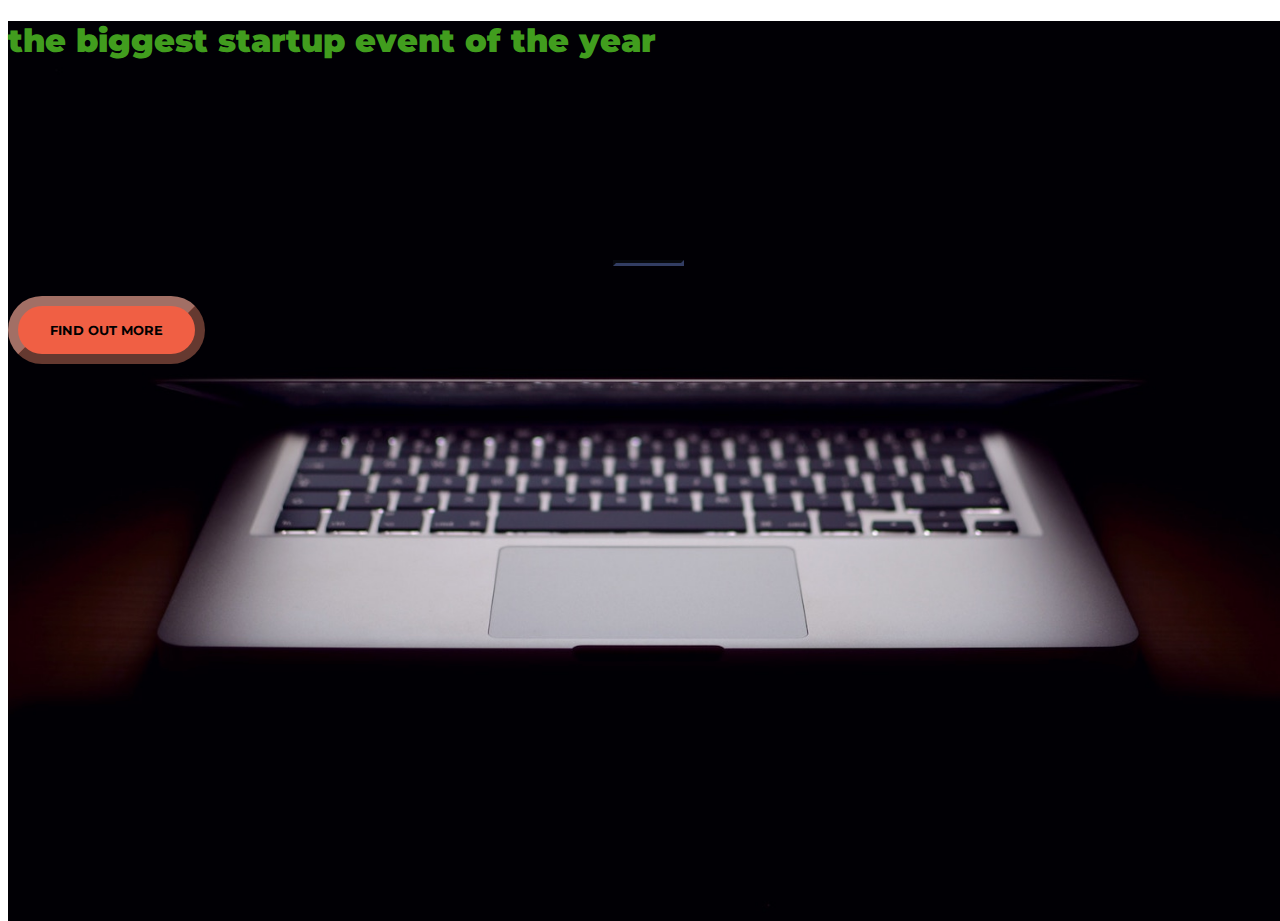
==== index.html @ 38d5190b "Create index.html" ====
<!DOCTYPE html>
<html>
    <head>
        <title>First landing page</title>
        <link rel="stylesheet" href="https://stackpath.bootstrapcdn.com/bootstrap/4.2.1/css/bootstrap.min.css" integrity="sha384-GJzZqFGwb1QTTN6wy59ffF1BuGJpLSa9DkKMp0DgiMDm4iYMj70gZWKYbI706tWS" crossorigin="anonymous">
        <link href="https://fonts.googleapis.com/css?family=Montserrat" rel="stylesheet">
        <link rel="stylesheet" type="text/css" href="5.2 firstLandingPage.css">
    </head>
    <body>
        <header class="startup2 text-center text-white d-flex">
            <div class="container my-auto">
                <div class="row">
                    <div class="col-lg-12 my-auto">
                        <h1 class="text-uppercase faded">
                            <strong>the biggest startup event of the year</strong>
                        </h1>
                        <hr>                        
                    </div>
                    <div class="col-lg-12 my-auto">
                        <!--mailchimp code-->
                        <!-- Begin Mailchimp Signup Form -->
                        <link href="//cdn-images.mailchimp.com/embedcode/classic-10_7.css" rel="stylesheet" type="text/css">
                        <style type="text/css">
                            #mc_embed_signup{clear:left; font:14px Helvetica,Arial,sans-serif; }
                            /* Add your own Mailchimp form style overrides in your site stylesheet or in this style block.
                            We recommend moving this block and the preceding CSS link to the HEAD of your HTML file. */
                        </style>
                        <div id="mc_embed_signup">
                        <form action="https://healthyU.us7.list-manage.com/subscribe/post?u=a28902cea9592ba4689d205e9&amp;id=e1366fe834" method="post" id="mc-embedded-subscribe-form" name="mc-embedded-subscribe-form" class="validate" target="_blank" novalidate>
                            <div id="mc_embed_signup_scroll">
                            <div id="mce-responses" class="clear">
                                <div class="response" id="mce-error-response" style="display:none"></div>
                                <div class="response" id="mce-success-response" style="display:none"></div>
                            </div>    <!-- real people should not fill this in and expect good things - do not remove this or risk form bot signups-->
                            <div style="position: absolute; left: -5000px;" aria-hidden="true"><input type="text" name="b_a28902cea9592ba4689d205e9_e1366fe834" tabindex="-1" value=""></div>
                            <div class="clear"><input class="btn btn-primary btn-xl" type="submit" value="Find out more" name="subscribe" id="mc-embedded-subscribe" class="button"></div>
                            </div>
                        </form>
                        </div>
                        <script type='text/javascript' src='//s3.amazonaws.com/downloads.mailchimp.com/js/mc-validate.js'></script><script type='text/javascript'>(function($) {window.fnames = new Array(); window.ftypes = new Array();fnames[0]='EMAIL';ftypes[0]='email';fnames[1]='FNAME';ftypes[1]='text';fnames[2]='LNAME';ftypes[2]='text';fnames[3]='ADDRESS';ftypes[3]='address';fnames[4]='PHONE';ftypes[4]='phone';}(jQuery));var $mcj = jQuery.noConflict(true);</script>
                        <!--End mc_embed_signup-->
                    </div>
                </div>                
            </div>
        </header>
 
        <!--The javascipts need to load after the website is loaded-->
        <!--script src="https://code.jquery.com/jquery-3.3.1.slim.min.js" integrity="sha384-q8i/X+965DzO0rT7abK41JStQIAqVgRVzpbzo5smXKp4YfRvH+8abtTE1Pi6jizo" crossorigin="anonymous"></script>
        <script src="https://cdnjs.cloudflare.com/ajax/libs/popper.js/1.14.6/umd/popper.min.js" integrity="sha384-wHAiFfRlMFy6i5SRaxvfOCifBUQy1xHdJ/yoi7FRNXMRBu5WHdZYu1hA6ZOblgut" crossorigin="anonymous"></script>
        <script src="https://stackpath.bootstrapcdn.com/bootstrap/4.2.1/js/bootstrap.min.js" integrity="sha384-B0UglyR+jN6CkvvICOB2joaf5I4l3gm9GU6Hc1og6Ls7i6U/mkkaduKaBhlAXv9k" crossorigin="anonymous"></script>-->
    </body>
</html>
---- 5.2 firstLandingPage.css ----
body,
html {
  width: 100%;
  height: 100%; 
}

body {
  font-family: 'Montserrat', sans-serif;
}

hr {
  max-width: 65px;
  border-width: 3px;
  border-color: rgb(50, 61, 99); 
}

.faded {
    color: rgba(84, 202, 37, 0.8);
}

header.startup2 {
    background-position: center;
    background-image: url("5.3 firstLandingPage.jpg");
    background-size: cover;
    height: 100%;
}

header.startup2 hr {
    margin-top: 200px;
    margin-bottom: 30px;
}

header.startup2 h1 {
    font-size: 2rem;
}

.btn {
    font-weight: 700;
    text-transform:  uppercase;
    border-radius: 300px;
    font-family: 'Montserrat', sans-serif;
}

.btn-xl {
    padding: 1rem 2rem;
}

.btn-primary {
    background-color: #F05F44;
    border-color: rgba(133, 118, 115, 0.726);
    border-width: 10px;
}

.btn-primary:hover {
    background-color: #ee4b08;
    border-color: rgba(133, 118, 115, 0.726);
    border-width: 15px;
    cursor: pointer;
}
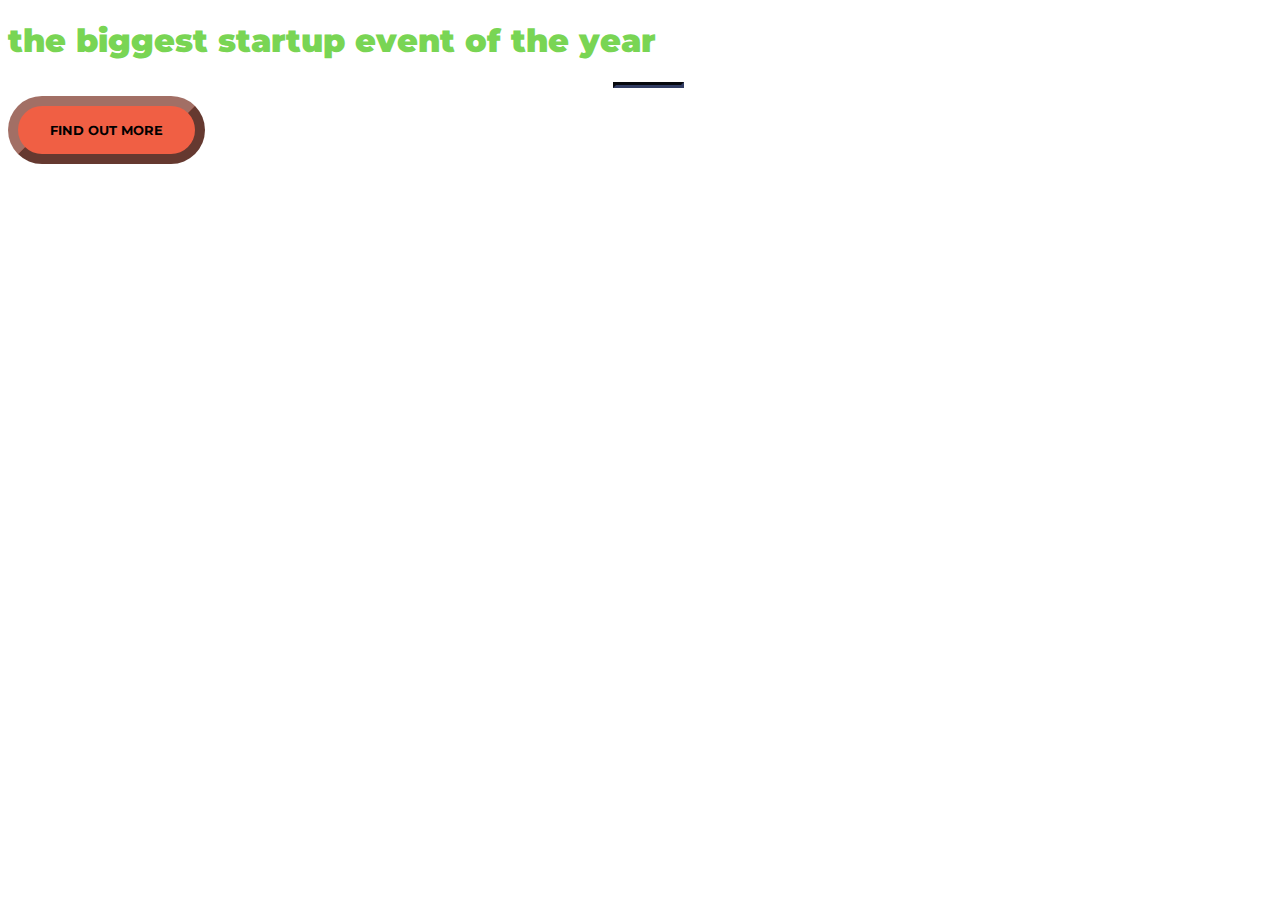
==== commit ce29b574: "Add files via upload" ====
--- a/index.html
+++ b/index.html
@@ -1,52 +1,42 @@
 <!DOCTYPE html>
 <html>
-    <head>
+  <head>
         <title>First landing page</title>
         <link rel="stylesheet" href="https://stackpath.bootstrapcdn.com/bootstrap/4.2.1/css/bootstrap.min.css" integrity="sha384-GJzZqFGwb1QTTN6wy59ffF1BuGJpLSa9DkKMp0DgiMDm4iYMj70gZWKYbI706tWS" crossorigin="anonymous">
         <link href="https://fonts.googleapis.com/css?family=Montserrat" rel="stylesheet">
         <link rel="stylesheet" type="text/css" href="5.2 firstLandingPage.css">
-    </head>
-    <body>
-        <header class="startup2 text-center text-white d-flex">
-            <div class="container my-auto">
-                <div class="row">
-                    <div class="col-lg-12 my-auto">
-                        <h1 class="text-uppercase faded">
-                            <strong>the biggest startup event of the year</strong>
-                        </h1>
-                        <hr>                        
-                    </div>
-                    <div class="col-lg-12 my-auto">
-                        <!--mailchimp code-->
-                        <!-- Begin Mailchimp Signup Form -->
-                        <link href="//cdn-images.mailchimp.com/embedcode/classic-10_7.css" rel="stylesheet" type="text/css">
-                        <style type="text/css">
-                            #mc_embed_signup{clear:left; font:14px Helvetica,Arial,sans-serif; }
-                            /* Add your own Mailchimp form style overrides in your site stylesheet or in this style block.
-                            We recommend moving this block and the preceding CSS link to the HEAD of your HTML file. */
-                        </style>
-                        <div id="mc_embed_signup">
-                        <form action="https://healthyU.us7.list-manage.com/subscribe/post?u=a28902cea9592ba4689d205e9&amp;id=e1366fe834" method="post" id="mc-embedded-subscribe-form" name="mc-embedded-subscribe-form" class="validate" target="_blank" novalidate>
-                            <div id="mc_embed_signup_scroll">
-                            <div id="mce-responses" class="clear">
-                                <div class="response" id="mce-error-response" style="display:none"></div>
-                                <div class="response" id="mce-success-response" style="display:none"></div>
-                            </div>    <!-- real people should not fill this in and expect good things - do not remove this or risk form bot signups-->
-                            <div style="position: absolute; left: -5000px;" aria-hidden="true"><input type="text" name="b_a28902cea9592ba4689d205e9_e1366fe834" tabindex="-1" value=""></div>
-                            <div class="clear"><input class="btn btn-primary btn-xl" type="submit" value="Find out more" name="subscribe" id="mc-embedded-subscribe" class="button"></div>
-                            </div>
-                        </form>
-                        </div>
-                        <script type='text/javascript' src='//s3.amazonaws.com/downloads.mailchimp.com/js/mc-validate.js'></script><script type='text/javascript'>(function($) {window.fnames = new Array(); window.ftypes = new Array();fnames[0]='EMAIL';ftypes[0]='email';fnames[1]='FNAME';ftypes[1]='text';fnames[2]='LNAME';ftypes[2]='text';fnames[3]='ADDRESS';ftypes[3]='address';fnames[4]='PHONE';ftypes[4]='phone';}(jQuery));var $mcj = jQuery.noConflict(true);</script>
-                        <!--End mc_embed_signup-->
-                    </div>
-                </div>                
-            </div>
-        </header>
- 
-        <!--The javascipts need to load after the website is loaded-->
-        <!--script src="https://code.jquery.com/jquery-3.3.1.slim.min.js" integrity="sha384-q8i/X+965DzO0rT7abK41JStQIAqVgRVzpbzo5smXKp4YfRvH+8abtTE1Pi6jizo" crossorigin="anonymous"></script>
-        <script src="https://cdnjs.cloudflare.com/ajax/libs/popper.js/1.14.6/umd/popper.min.js" integrity="sha384-wHAiFfRlMFy6i5SRaxvfOCifBUQy1xHdJ/yoi7FRNXMRBu5WHdZYu1hA6ZOblgut" crossorigin="anonymous"></script>
-        <script src="https://stackpath.bootstrapcdn.com/bootstrap/4.2.1/js/bootstrap.min.js" integrity="sha384-B0UglyR+jN6CkvvICOB2joaf5I4l3gm9GU6Hc1og6Ls7i6U/mkkaduKaBhlAXv9k" crossorigin="anonymous"></script>-->
-    </body>
-</html>+  </head>
+  <body>
+    <header class="startup text-center text-white d-flex">
+      <div class="container my-auto">
+        <div class="row">
+          <div class="col-lg-12 my-auto">
+            <h1 class="text-uppercase faded">
+              <strong>the biggest startup event of the year</strong>
+            </h1>
+            <hr>
+          </div>
+          <div class="col-lg-12 my-auto">
+			<!-- Begin Mailchimp Signup Form -->
+			<style type="text/css">
+				#mc_embed_signup{clear:left; font:14px Helvetica,Arial,sans-serif; }
+				/* Add your own Mailchimp form style overrides in your site stylesheet or in this style block.
+				   We recommend moving this block and the preceding CSS link to the HEAD of your HTML file. */
+			</style>
+			<div id="mc_embed_signup">
+			<form action="https://healthyU.us7.list-manage.com/subscribe/post?u=a28902cea9592ba4689d205e9&amp;id=18b9a1ef9e" method="post" id="mc-embedded-subscribe-form" name="mc-embedded-subscribe-form" class="validate" target="_blank" novalidate>
+				<!-- real people should not fill this in and expect good things - do not remove this or risk form bot signups-->
+				<div style="position: absolute; left: -5000px;" aria-hidden="true"><input type="text" name="b_a28902cea9592ba4689d205e9_18b9a1ef9e" tabindex="-1" value=""></div>
+				<div class="clear"><input class="btn btn-primary btn-xl" type="submit" value="Find out more" name="subscribe" id="mc-embedded-subscribe" class="button"></div>
+			</div>
+			</form>
+			</div>
+<!--End mc_embed_signup-->
+          </div>
+        </div>
+      </div>
+    </header>
+
+  </body>
+
+</html>
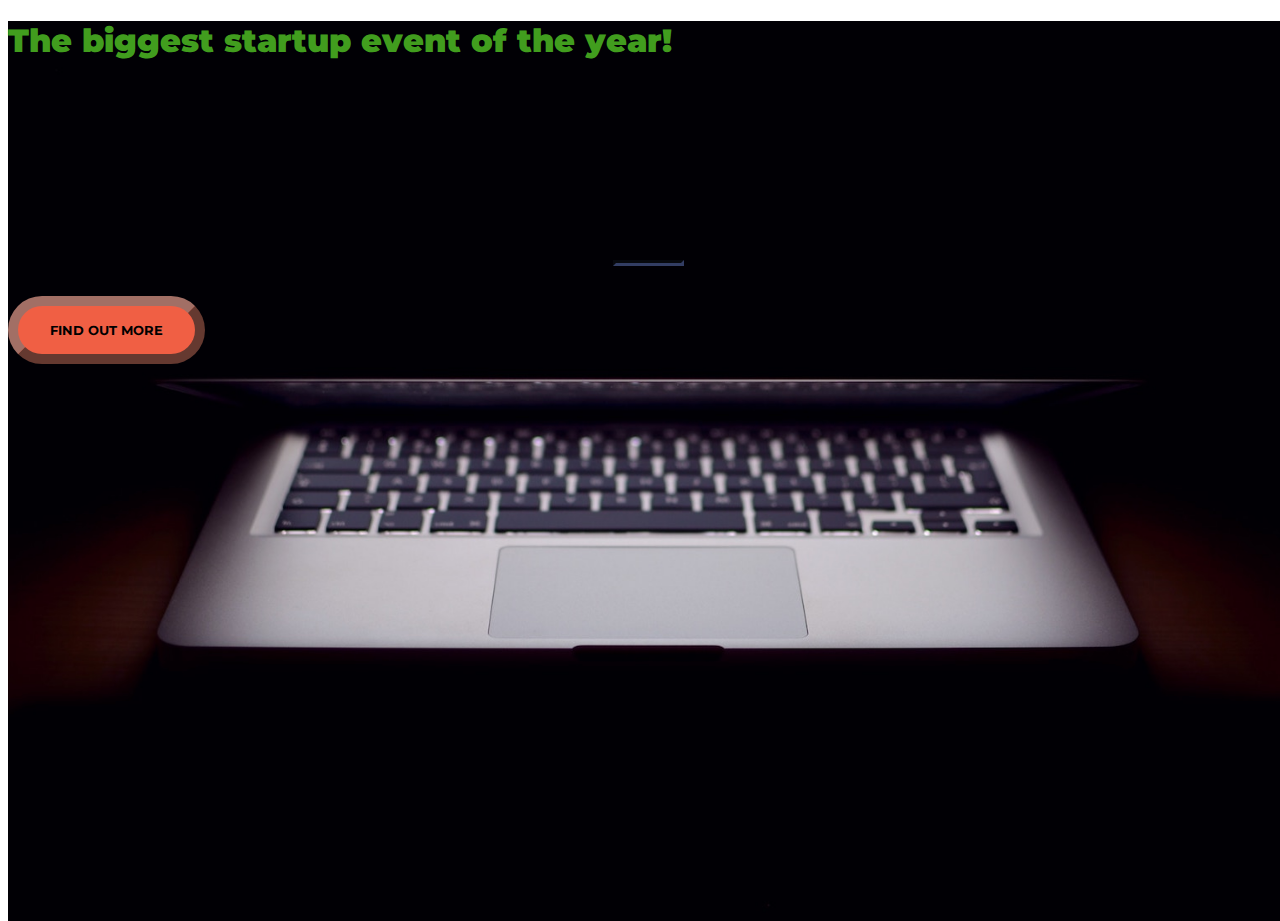
==== commit 6a8a76d0: "Update index.html" ====
--- a/index.html
+++ b/index.html
@@ -12,7 +12,7 @@
         <div class="row">
           <div class="col-lg-12 my-auto">
             <h1 class="text-uppercase faded">
-              <strong>the biggest startup event of the year</strong>
+              <strong>The biggest startup event of the year!</strong>
             </h1>
             <hr>
           </div>
--- a/5.2 firstLandingPage.css
+++ b/5.2 firstLandingPage.css
@@ -1,60 +1,60 @@
-
-body,
-html {
-  width: 100%;
-  height: 100%; 
-}
-
-body {
-  font-family: 'Montserrat', sans-serif;
-}
-
-hr {
-  max-width: 65px;
-  border-width: 3px;
-  border-color: rgb(50, 61, 99); 
-}
-
-.faded {
-    color: rgba(84, 202, 37, 0.8);
-}
-
-header.startup2 {
-    background-position: center;
-    background-image: url("5.3 firstLandingPage.jpg");
-    background-size: cover;
-    height: 100%;
-}
-
-header.startup2 hr {
-    margin-top: 200px;
-    margin-bottom: 30px;
-}
-
-header.startup2 h1 {
-    font-size: 2rem;
-}
-
-.btn {
-    font-weight: 700;
-    text-transform:  uppercase;
-    border-radius: 300px;
-    font-family: 'Montserrat', sans-serif;
-}
-
-.btn-xl {
-    padding: 1rem 2rem;
-}
-
-.btn-primary {
-    background-color: #F05F44;
-    border-color: rgba(133, 118, 115, 0.726);
-    border-width: 10px;
-}
-
-.btn-primary:hover {
-    background-color: #ee4b08;
-    border-color: rgba(133, 118, 115, 0.726);
-    border-width: 15px;
-    cursor: pointer;
+
+body,
+html {
+  width: 100%;
+  height: 100%; 
+}
+
+body {
+  font-family: 'Montserrat', sans-serif;
+}
+
+hr {
+  max-width: 65px;
+  border-width: 3px;
+  border-color: rgb(50, 61, 99); 
+}
+
+.faded {
+    color: rgba(84, 202, 37, 0.8);
+}
+
+header.startup {
+    background-position: center;
+    background-image: url("5.3 firstLandingPage.jpg");
+    background-size: cover;
+    height: 100%;
+}
+
+header.startup hr {
+    margin-top: 200px;
+    margin-bottom: 30px;
+}
+
+header.startup h1 {
+    font-size: 2rem;
+}
+
+.btn {
+    font-weight: 700;
+    text-transform:  uppercase;
+    border-radius: 300px;
+    font-family: 'Montserrat', sans-serif;
+}
+
+.btn-xl {
+    padding: 1rem 2rem;
+}
+
+.btn-primary {
+    background-color: #F05F44;
+    border-color: rgba(133, 118, 115, 0.726);
+    border-width: 10px;
+}
+
+.btn-primary:hover {
+    background-color: #ee4b08;
+    border-color: rgba(133, 118, 115, 0.726);
+    border-width: 15px;
+    cursor: pointer;
 }